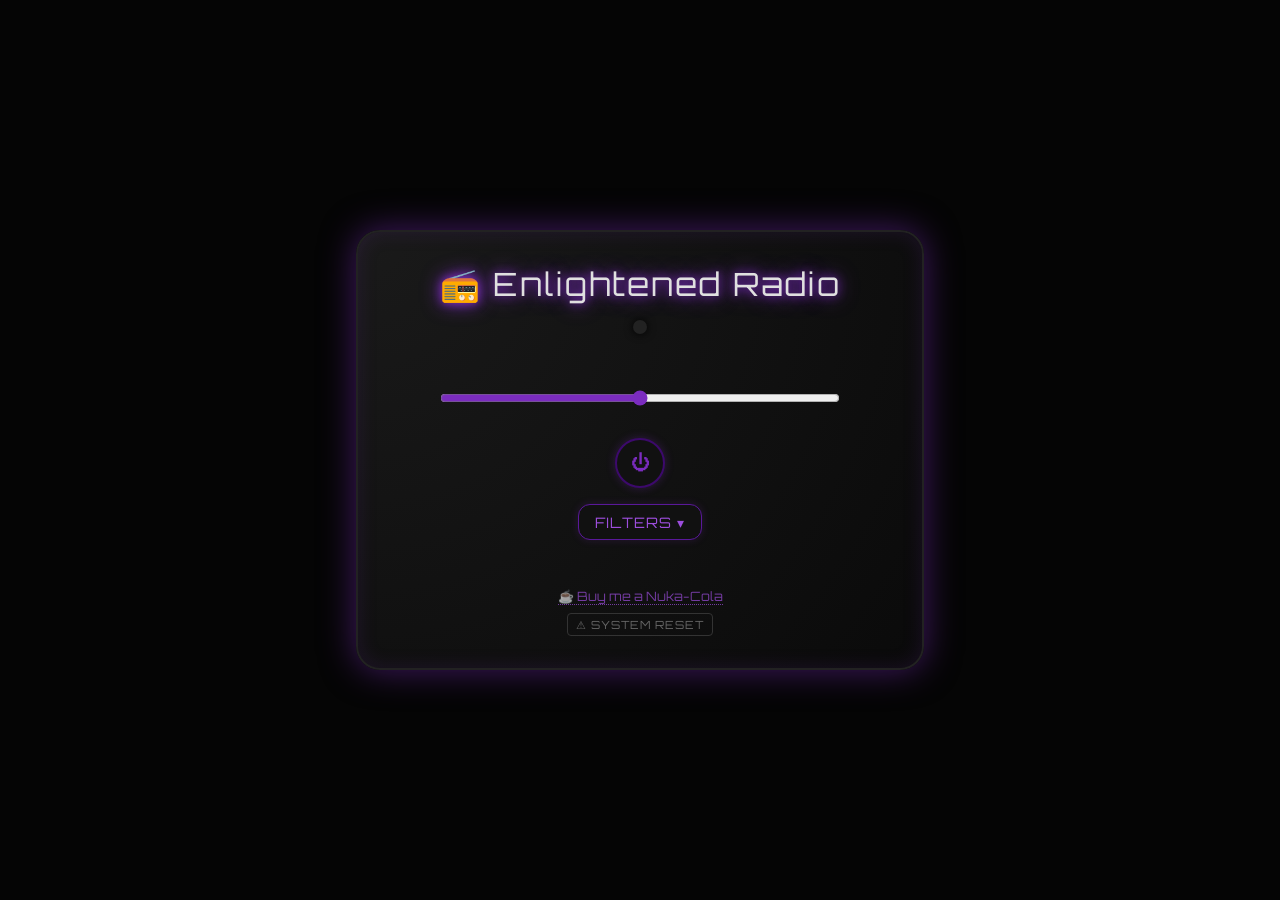
==== index.html @ 528f628f "Radio Transfer" ====
<!DOCTYPE html>
<html lang="en">

<head>
  <meta charset="UTF-8" />
  <meta name="viewport" content="width=device-width, initial-scale=1.0" />
  <title>Enlightened Radio</title>
  <link href="https://fonts.googleapis.com/css2?family=Orbitron:wght@700&display=swap" rel="stylesheet">
  <link rel="manifest" href="/radio/manifest.json">
  <meta property="og:title" content="Enlightened Radio" />
  <meta property="og:description" content="You're listening to Enlightened Radio!" />
  <meta property="og:url" content="https://ashhaven.com/" />
  <meta property="og:image" content="https://ashhaven.com/images/logo.png" />
  <meta property="og:type" content="website" />
  <meta property="og:site_name" content="AshHaven" />
  <meta name="theme-color" content="#33ffff" />
  <style>
    body {
      background-color: #050505;
      color: #aaaaaa;
      font-family: 'Orbitron', sans-serif;
      display: flex;
      flex-direction: column;
      align-items: center;
      justify-content: center;
      height: 100vh;
      margin: 0;
    }

    .radio-container {
      background: radial-gradient(circle at top left, #1a1a1a, #0a0a0a);
      border: 2px solid #222222;
      border-radius: 24px;
      padding: 2rem;
      box-shadow: 0 0 35px rgba(123, 44, 191, 0.5), inset 0 0 20px rgba(123, 44, 191, 0.15);
      max-width: 500px;
      width: 100%;
      text-align: center;
      position: relative;
    }

    .radio-title {
      font-size: 2rem;
      margin-bottom: 1rem;
      color: #e0e0e0;
      text-shadow: 0 0 10px #7b2cbf, 0 0 20px #7b2cbf;
      letter-spacing: 2px;
    }

    .dial:after {
      content: '';
      position: absolute;
      width: 4px;
      height: 20px;
      background: #7b2cbf;
      top: 10px;
      left: 28px;
    }

    #volumeSlider {
      width: 80%;
      margin: 1rem 0;
      accent-color: #7b2cbf;
    }

    #audio-player {
      display: none;
    }

    .led {
      width: 14px;
      height: 14px;
      background: #222222;
      border-radius: 50%;
      margin: 0.5rem auto;
      box-shadow: 0 0 8px #000;
      transition: all 0.3s ease;
    }

    .power-switch {
      margin-top: 1rem;
      display: flex;
      align-items: center;
      justify-content: center;
      gap: 0.5rem;
    }

    .power-button {
      width: 50px;
      height: 50px;
      border-radius: 50%;
      border: 2px solid #3c096c;
      background: #111111;
      color: #7b2cbf;
      font-size: 1.2rem;
      cursor: pointer;
      box-shadow: 0 0 10px rgba(123, 44, 191, 0.3);
      transition: all 0.3s ease;
    }

    .power-button:active {
      transform: scale(0.95);
      box-shadow: 0 0 5px rgba(123, 44, 191, 0.8), inset 0 0 5px rgba(123, 44, 191, 0.5);
    }

    .kofi-link {
      display: inline-block;
      margin-top: 1.5rem;
      font-size: 0.8rem;
      color: #9d4edd;
      text-decoration: none;
      opacity: 0.7;
      transition: opacity 0.3s ease, text-shadow 0.3s ease;
      border-bottom: 1px dotted #9d4edd;
    }

    .kofi-link:hover {
      opacity: 1;
      text-shadow: 0 0 8px #c77dff;
      border-bottom: 1px solid #9d4edd;
    }

    .reset-button {
      background: transparent;
      color: #666;
      border: 1px solid #333;
      padding: 0.2rem 0.5rem;
      border-radius: 4px;
      font-family: inherit;
      font-size: 0.7rem;
      cursor: pointer;
      text-transform: uppercase;
      letter-spacing: 1px;
      transition: all 0.2s;
    }

    .reset-button:hover {
      background: #1f0101;
      color: #ff3333;
      border-color: #ff3333;
      box-shadow: 0 0 8px rgba(255, 51, 51, 0.4);
    }

    .footer-controls {
      margin-top: 1.5rem;
      display: flex;
      flex-direction: column;
      align-items: center;
      gap: 0.5rem;
    }

    /* Filters Dropdown Styles */
    .filters-dropdown {
      position: relative;
      display: inline-block;
      margin-top: 1rem;
    }

    .filters-btn {
      padding: 0.5rem 1rem;
      background: #111111;
      border: 1px solid #5a189a;
      border-radius: 12px;
      color: #9d4edd;
      font-family: inherit;
      font-size: 0.9rem;
      cursor: pointer;
      box-shadow: 0 0 8px rgba(123, 44, 191, 0.2);
      transition: all 0.3s ease;
      text-transform: uppercase;
      letter-spacing: 1px;
    }

    .filters-btn:hover {
      box-shadow: 0 0 15px rgba(157, 78, 221, 0.5);
      background: #240046;
      color: #e0aaff;
      border-color: #7b2cbf;
    }

    .dropdown-content {
      display: none;
      position: absolute;
      bottom: 110%;
      left: 50%;
      transform: translateX(-50%);
      background: #0a0a0a;
      border: 1px solid #3c096c;
      border-radius: 12px;
      padding: 1rem;
      min-width: 250px;
      z-index: 100;
      box-shadow: 0 -5px 20px rgba(0, 0, 0, 0.8), 0 0 15px rgba(123, 44, 191, 0.3);
      flex-direction: column;
      gap: 0.8rem;
      text-align: left;
    }

    .dropdown-content.show {
      display: flex;
    }

    .dropdown-content label {
      display: flex;
      align-items: center;
      gap: 0.5rem;
      color: #9d4edd;
      font-size: 0.9rem;
      cursor: pointer;
      white-space: nowrap;
      transition: color 0.2s, text-shadow 0.2s;
    }

    .dropdown-content label:hover {
      color: #e0aaff;
      text-shadow: 0 0 8px rgba(157, 78, 221, 0.8);
    }

    .dropdown-content input[type="checkbox"] {
      cursor: pointer;
      accent-color: #9d4edd;
    }
  </style>
</head>

<body>
  <div class="radio-container">
    <div class="radio-title">📻 Enlightened Radio</div>
    <div id="power-led" class="led"></div>
    <div id="now-playing"
      style="margin-top: 1rem; font-size: 1rem; color: #c77dff; text-shadow: 0 0 8px rgba(153, 51, 255, 0.5); min-height: 1.5rem;">
    </div>
    <input type="range" id="volumeSlider" min="0" max="1.5" step="0.015" value="0.75">
    <div class="power-switch">
      <button id="powerButton" class="power-button">⏻</button>
    </div>
    <div class="filters-dropdown">
      <button id="filtersBtn" class="filters-btn">Filters ▾</button>
      <div id="filtersContent" class="dropdown-content">
        <label title="Immersive: Skips host voice lines and intro for uninterrupted music.">
          <input type="checkbox" id="immersiveMode">Immersive
        </label>
        <label title="Fallout Only: Only plays songs from the Fallout Games and Show.">
          <input type="checkbox" id="falloutMode">Fallout Only
        </label>
        <label title="Ad Free: Skips ads and radio plays, only music.">
          <input type="checkbox" id="adFreeMode">Ad Free
        </label>
        <label title="Family Friendly: Excludes songs with Nsfw tags.">
          <input type="checkbox" id="familyFriendlyMode">Family Friendly
        </label>
      </div>
    </div>
    <audio id="audio-player" controls></audio>

    <div class="footer-controls">
      <a href="https://ko-fi.com/thelootificer" target="_blank" class="kofi-link" title="Support the station">☕ Buy me a
        Nuka-Cola</a>
      <button onclick="resetRadio()" class="reset-button" title="Clear saved data and reload">⚠ System Reset</button>
    </div>

  </div>
  <script src="scripts.js"></script>
  <script>
    const powerButton = document.getElementById('powerButton');
    const powerLed = document.getElementById('power-led');
    let isPoweredOn = false;

    powerButton.addEventListener('click', () => {
      isPoweredOn = !isPoweredOn;
      if (isPoweredOn) {
        powerLed.style.background = '#c77dff';
        powerLed.style.boxShadow = '0 0 10px #c77dff';
        if (typeof powerOn === 'function') powerOn();
      } else {
        powerLed.style.background = '#222';
        powerLed.style.boxShadow = '0 0 8px #000';
        if (typeof powerOff === 'function') powerOff();
      }
    });

    if ('serviceWorker' in navigator) {
      navigator.serviceWorker.register('/radio/service-worker.js')
        .then(() => console.log('Service Worker Registered'))
        .catch((error) => console.error('Service Worker Registration Failed:', error));
    }
  </script>
</body>

</html>
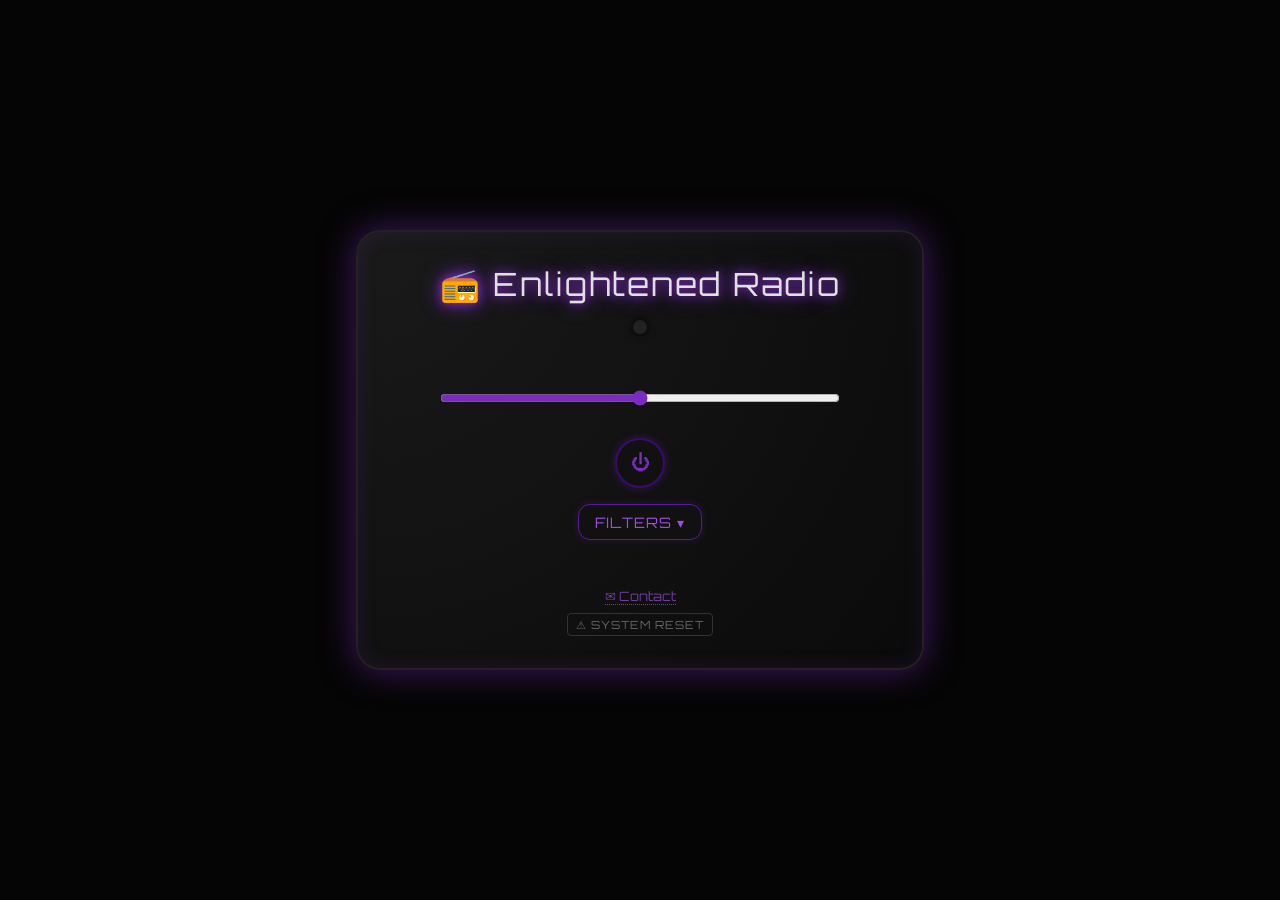
==== commit 3e52dad8: "Contact" ====
--- a/index.html
+++ b/index.html
@@ -103,21 +103,115 @@
       box-shadow: 0 0 5px rgba(123, 44, 191, 0.8), inset 0 0 5px rgba(123, 44, 191, 0.5);
     }
 
-    .kofi-link {
+    .contact-button {
       display: inline-block;
       margin-top: 1.5rem;
       font-size: 0.8rem;
       color: #9d4edd;
-      text-decoration: none;
+      background: transparent;
+      border: none;
+      cursor: pointer;
       opacity: 0.7;
       transition: opacity 0.3s ease, text-shadow 0.3s ease;
       border-bottom: 1px dotted #9d4edd;
-    }
-
-    .kofi-link:hover {
+      font-family: inherit;
+      padding: 0;
+    }
+
+    .contact-button:hover {
       opacity: 1;
       text-shadow: 0 0 8px #c77dff;
       border-bottom: 1px solid #9d4edd;
+    }
+
+    /* Modal Styles */
+    .modal {
+      display: none;
+      position: fixed;
+      z-index: 1000;
+      left: 0;
+      top: 0;
+      width: 100%;
+      height: 100%;
+      background-color: rgba(0, 0, 0, 0.7);
+      backdrop-filter: blur(2px);
+    }
+
+    .modal.show {
+      display: flex;
+      align-items: center;
+      justify-content: center;
+      animation: fadeIn 0.3s ease;
+    }
+
+    @keyframes fadeIn {
+      from {
+        opacity: 0;
+      }
+      to {
+        opacity: 1;
+      }
+    }
+
+    .modal-content {
+      background: radial-gradient(circle at top left, #1a1a1a, #0a0a0a);
+      border: 2px solid #7b2cbf;
+      border-radius: 16px;
+      padding: 2rem;
+      max-width: 400px;
+      width: 90%;
+      text-align: center;
+      box-shadow: 0 0 30px rgba(123, 44, 191, 0.6), inset 0 0 20px rgba(123, 44, 191, 0.1);
+      animation: slideUp 0.3s ease;
+    }
+
+    @keyframes slideUp {
+      from {
+        transform: translateY(20px);
+        opacity: 0;
+      }
+      to {
+        transform: translateY(0);
+        opacity: 1;
+      }
+    }
+
+    .modal-header {
+      font-size: 1.5rem;
+      color: #e0aaff;
+      margin-bottom: 1rem;
+      text-shadow: 0 0 10px #7b2cbf;
+    }
+
+    .modal-email {
+      font-size: 1rem;
+      color: #c77dff;
+      margin: 1rem 0;
+      word-break: break-all;
+      padding: 1rem;
+      background: rgba(123, 44, 191, 0.1);
+      border-radius: 8px;
+      border: 1px solid #5a189a;
+    }
+
+    .modal-close {
+      background: transparent;
+      color: #9d4edd;
+      border: 1px solid #5a189a;
+      padding: 0.5rem 1rem;
+      border-radius: 8px;
+      font-family: inherit;
+      font-size: 0.9rem;
+      cursor: pointer;
+      margin-top: 1rem;
+      transition: all 0.3s ease;
+    }
+
+    .modal-close:hover {
+      background: #240046;
+      border-color: #7b2cbf;
+      color: #e0aaff;
+      box-shadow: 0 0 10px rgba(123, 44, 191, 0.4);
     }
 
     .reset-button {
@@ -254,9 +348,18 @@
     <audio id="audio-player" controls></audio>
 
     <div class="footer-controls">
-      <a href="https://ko-fi.com/thelootificer" target="_blank" class="kofi-link" title="Support the station">☕ Buy me a
-        Nuka-Cola</a>
+      <button onclick="openContactModal()" class="contact-button" title="Contact the station">✉ Contact</button>
       <button onclick="resetRadio()" class="reset-button" title="Clear saved data and reload">⚠ System Reset</button>
+    </div>
+
+    <!-- Contact Modal -->
+    <div id="contactModal" class="modal" onclick="closeContactModal(event)">
+      <div class="modal-content" onclick="event.stopPropagation()">
+        <div class="modal-header">📧 Contact Us</div>
+        <p style="color: #aaaaaa; margin: 0.5rem 0;">Send us an email:</p>
+        <div class="modal-email">wiselucien@enlightened-radio.org</div>
+        <button onclick="closeContactModal()" class="modal-close">Close</button>
+      </div>
     </div>
 
   </div>
@@ -279,6 +382,23 @@
       }
     });
 
+    function openContactModal() {
+      document.getElementById('contactModal').classList.add('show');
+    }
+
+    function closeContactModal(event) {
+      if (!event || event.target.id === 'contactModal') {
+        document.getElementById('contactModal').classList.remove('show');
+      }
+    }
+
+    // Close modal when pressing Escape key
+    document.addEventListener('keydown', (e) => {
+      if (e.key === 'Escape') {
+        closeContactModal();
+      }
+    });
+
     if ('serviceWorker' in navigator) {
       navigator.serviceWorker.register('/radio/service-worker.js')
         .then(() => console.log('Service Worker Registered'))
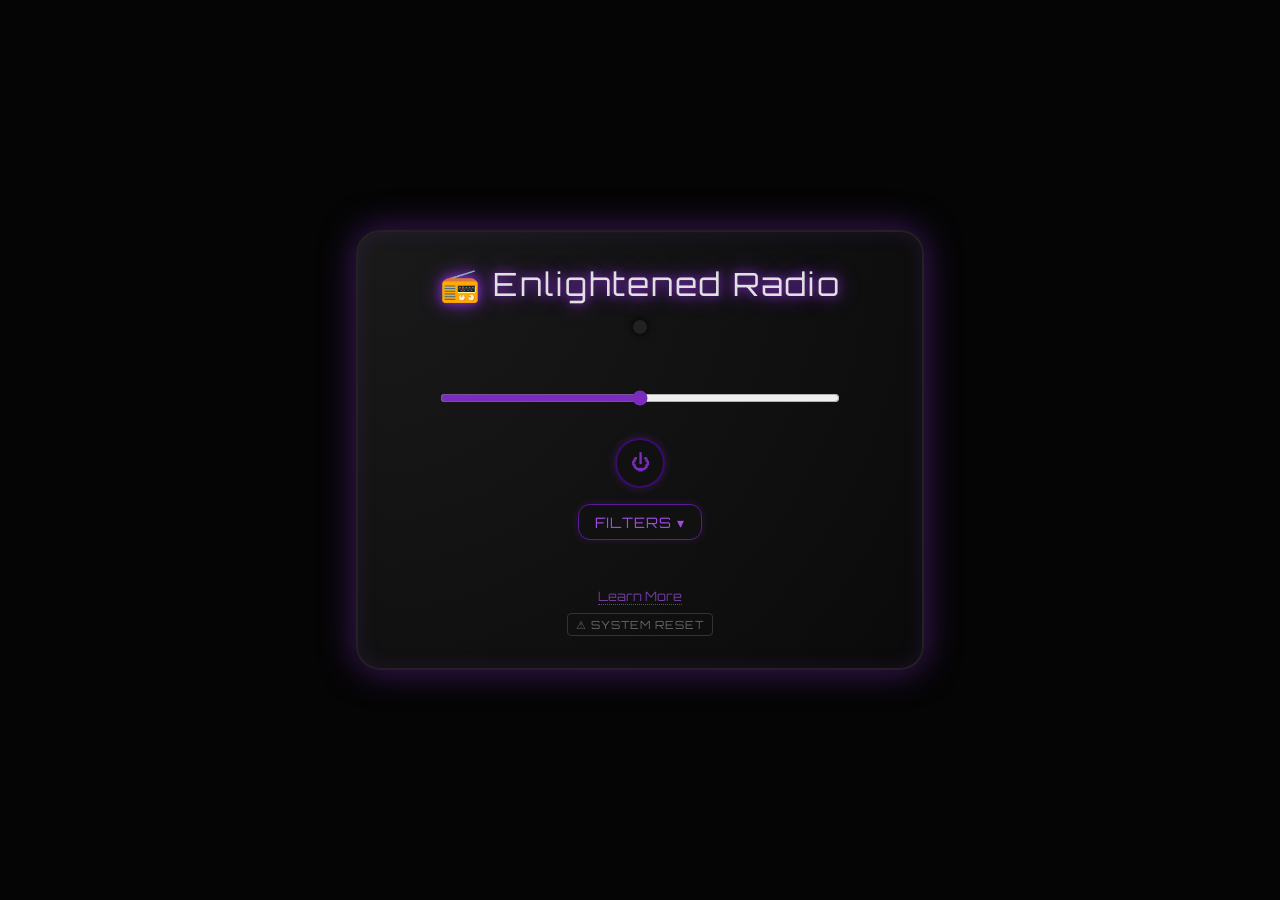
==== commit 8132dba0: "v4.0.0" ====
--- a/index.html
+++ b/index.html
@@ -116,6 +116,7 @@
       border-bottom: 1px dotted #9d4edd;
       font-family: inherit;
       padding: 0;
+      text-decoration: none;
     }
 
     .contact-button:hover {
@@ -348,17 +349,19 @@
     <audio id="audio-player" controls></audio>
 
     <div class="footer-controls">
-      <button onclick="openContactModal()" class="contact-button" title="Contact the station">✉ Contact</button>
+      <a href="/learn-more/index.html" target="_blank" rel="noopener noreferrer" class="contact-button" title="Learn more about Enlightened Radio">Learn More</a>
       <button onclick="resetRadio()" class="reset-button" title="Clear saved data and reload">⚠ System Reset</button>
     </div>
 
-    <!-- Contact Modal -->
-    <div id="contactModal" class="modal" onclick="closeContactModal(event)">
+    <!-- Update Available Modal -->
+    <div id="updateModal" class="modal" onclick="closeUpdateModal(event)">
       <div class="modal-content" onclick="event.stopPropagation()">
-        <div class="modal-header">📧 Contact Us</div>
-        <p style="color: #aaaaaa; margin: 0.5rem 0;">Send us an email:</p>
-        <div class="modal-email">wiselucien@enlightened-radio.org</div>
-        <button onclick="closeContactModal()" class="modal-close">Close</button>
+        <div class="modal-header">📡 Update Available</div>
+        <p style="color: #aaaaaa; margin: 0.5rem 0;">Your browser has a cached version of Enlightened Radio that is out of date.</p>
+        <p style="color: #aaaaaa; margin: 0.5rem 0 1rem;">Click <strong style="color: #ff6666;">System Reset</strong> below to load the latest version.</p>
+        <button onclick="resetRadio()" class="reset-button" style="font-size: 0.85rem; padding: 0.4rem 1rem;">⚠ System Reset</button>
+        <br>
+        <button onclick="closeUpdateModal()" class="modal-close" style="margin-top: 0.75rem;">Dismiss</button>
       </div>
     </div>
 
@@ -392,11 +395,22 @@
       }
     }
 
-    // Close modal when pressing Escape key
+    function closeUpdateModal(event) {
+      if (!event || event.target.id === 'updateModal') {
+        document.getElementById('updateModal').classList.remove('show');
+      }
+    }
+
+    // Close modals when pressing Escape key
     document.addEventListener('keydown', (e) => {
       if (e.key === 'Escape') {
         closeContactModal();
-      }
+        closeUpdateModal();
+      }
+    });
+
+    window.addEventListener('load', () => {
+      if (typeof checkVersion === 'function') checkVersion();
     });
 
     if ('serviceWorker' in navigator) {
